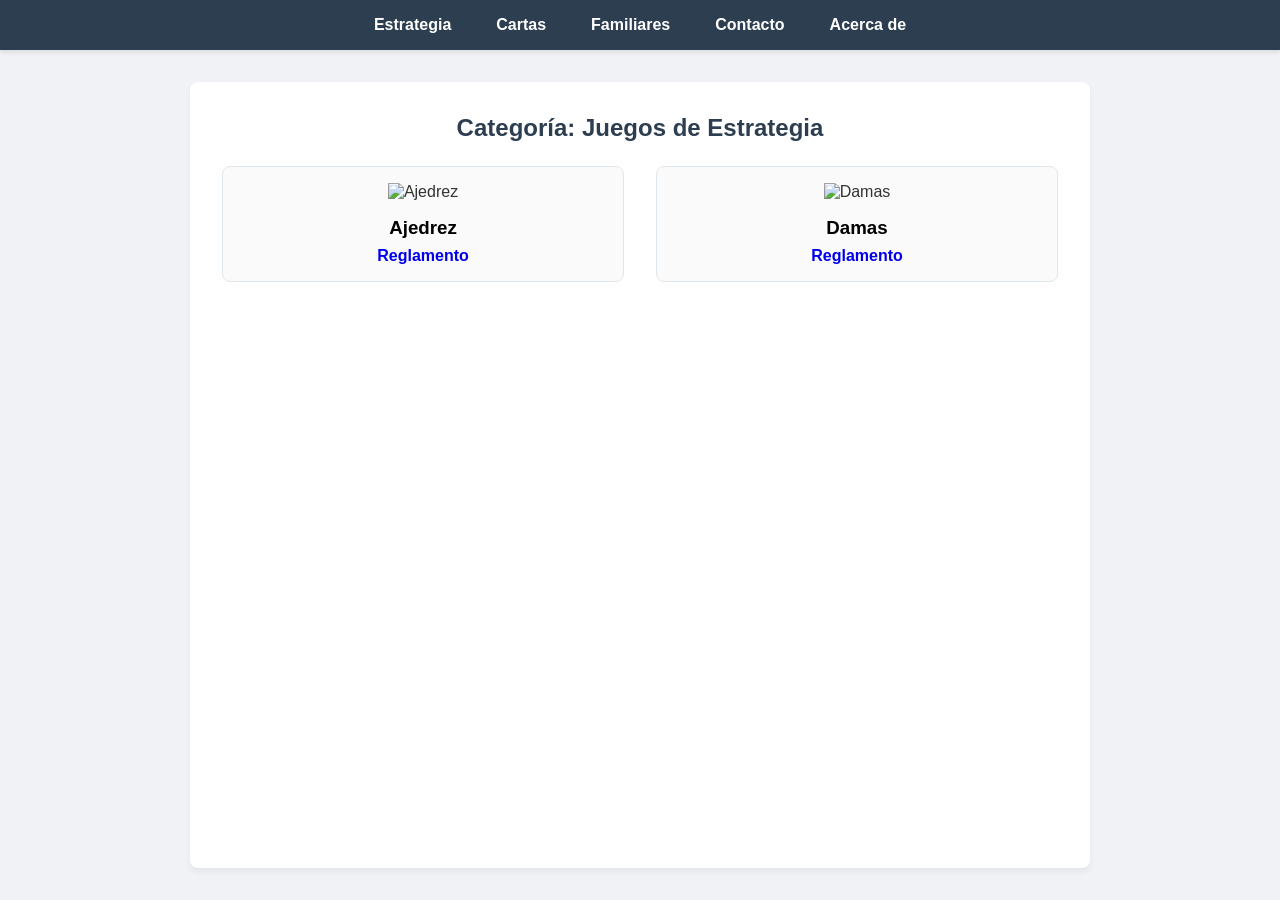
==== actividad1/gemini/estrategia.html @ 9b4b9184 "se implementó lo pedido" ====
<!DOCTYPE html>
<html lang="es">
<head>
    <meta charset="UTF-8">
    <meta name="viewport" content="width=device-width, initial-scale=1.0">
    <title>Juegos de Estrategia - Ludoteca</title>
    <link rel="stylesheet" href="estilosIA.css">
</head>
<body>

    <header>
        <nav>
            <ul>
                <li><a href="estrategia.html">Estrategia</a></li>
                <li><a href="cartas.html">Cartas</a></li>
                <li><a href="familiares.html">Familiares</a></li>
                <li><a href="contacto.html">Contacto</a></li>
                <li><a href="acerca.html">Acerca de</a></li>
            </ul>
        </nav>
    </header>

    <main>
        <h2>Categoría: Juegos de Estrategia</h2>
        <div class="catalogo-grid">
            
            <article class="juego-card">
                <img src="imágenes/ajedrez.png" alt="Ajedrez">
                <h3>Ajedrez</h3>
                <a href="reglamentos/ajedrez.pdf" target="_blank">Reglamento</a>
            </article>

            <article class="juego-card">
                <img src="imágenes/damas.png" alt="Damas">
                <h3>Damas</h3>
                <a href="reglamentos/damas.pdf" target="_blank">Reglamento</a>
            </article>

        </div>
    </main>

</body>
</html>
---- actividad1/gemini/estilosIA.css ----
/* estilosIA.css */
* {
    box-sizing: border-box;
    margin: 0;
    padding: 0;
}

body {
    font-family: 'Segoe UI', Tahoma, Geneva, Verdana, sans-serif;
    background-color: #f0f2f5;
    color: #333;
    display: flex;
    flex-direction: column;
    min-height: 100vh;
}

/* Barra de navegación */
header {
    background-color: #2c3e50;
    padding: 1rem 0;
    box-shadow: 0 2px 5px rgba(0,0,0,0.1);
}

nav ul {
    list-style: none;
    display: flex;
    justify-content: center;
    flex-wrap: wrap;
    gap: 15px;
    padding: 0 1rem;
}

nav ul li a {
    color: #ffffff;
    text-decoration: none;
    font-weight: bold;
    padding: 10px 15px;
    border-radius: 5px;
    transition: background-color 0.3s;
}

nav ul li a:hover {
    background-color: #1a252f;
}

/* Zona central de la página */
main {
    flex: 1;
    max-width: 900px;
    margin: 2rem auto;
    padding: 2rem;
    background-color: #ffffff;
    border-radius: 8px;
    box-shadow: 0 4px 6px rgba(0,0,0,0.05);
    width: 90%;
}

h1, h2 {
    color: #2c3e50;
    margin-bottom: 1.5rem;
    text-align: center;
}

/* Catálogo y Tarjetas de Juegos (Presentación) */
.catalogo-grid {
    display: grid;
    grid-template-columns: repeat(auto-fit, minmax(250px, 1fr));
    gap: 2rem;
}

.juego-card {
    border: 1px solid #e1e8ed;
    border-radius: 8px;
    padding: 1rem;
    text-align: center;
    background-color: #fafafa;
    transition: transform 0.2s;
}

.juego-card:hover {
    transform: translateY(-5px);
    box-shadow: 0 5px 15px rgba(0,0,0,0.1);
}

.juego-card img {
    max-width: 100%;
    height: 150px;
    object-fit: contain;
    margin-bottom: 1rem;
}

.juego-card h3 {
    margin-bottom: 0.5rem;
    color: #000;
}

.juego-card a {
    display: inline-block;
    color: #0000ee;
    text-decoration: none;
    font-weight: bold;
}

.juego-card a:hover {
    text-decoration: underline;
}

/* Formulario de Contacto */
.formulario-contacto {
    display: flex;
    flex-direction: column;
    gap: 1rem;
    max-width: 500px;
    margin: 0 auto;
}

.formulario-contacto input, 
.formulario-contacto textarea {
    padding: 10px;
    border: 1px solid #ccc;
    border-radius: 4px;
    font-family: inherit;
}

.formulario-contacto button {
    padding: 10px;
    background-color: #2c3e50;
    color: white;
    border: none;
    border-radius: 4px;
    cursor: pointer;
    font-weight: bold;
    font-size: 1rem;
}

.formulario-contacto button:hover {
    background-color: #1a252f;
}

/* Responsivo */
@media (max-width: 600px) {
    nav ul {
        flex-direction: column;
        text-align: center;
    }
}
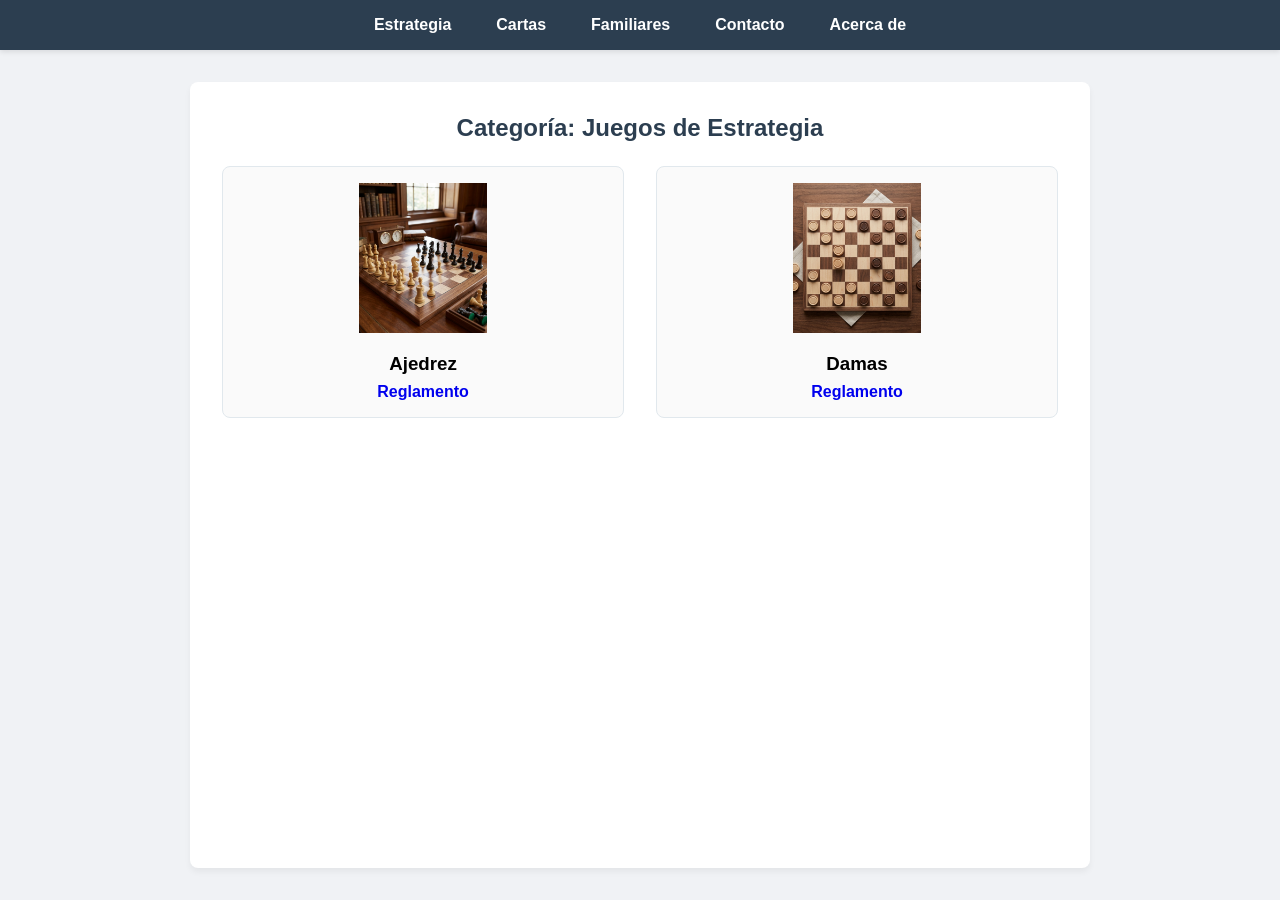
==== commit b96a97b3: "no se veian las imagenes porque la carpeta se llamaba imagenes, pero en el codigo estaba escrito imá" ====
--- a/actividad1/gemini/estrategia.html
+++ b/actividad1/gemini/estrategia.html
@@ -25,13 +25,13 @@
         <div class="catalogo-grid">
             
             <article class="juego-card">
-                <img src="imágenes/ajedrez.png" alt="Ajedrez">
+                <img src="imagenes/ajedrez.png" alt="Ajedrez">
                 <h3>Ajedrez</h3>
                 <a href="reglamentos/ajedrez.pdf" target="_blank">Reglamento</a>
             </article>
 
             <article class="juego-card">
-                <img src="imágenes/damas.png" alt="Damas">
+                <img src="imagenes/damas.png" alt="Damas">
                 <h3>Damas</h3>
                 <a href="reglamentos/damas.pdf" target="_blank">Reglamento</a>
             </article>
